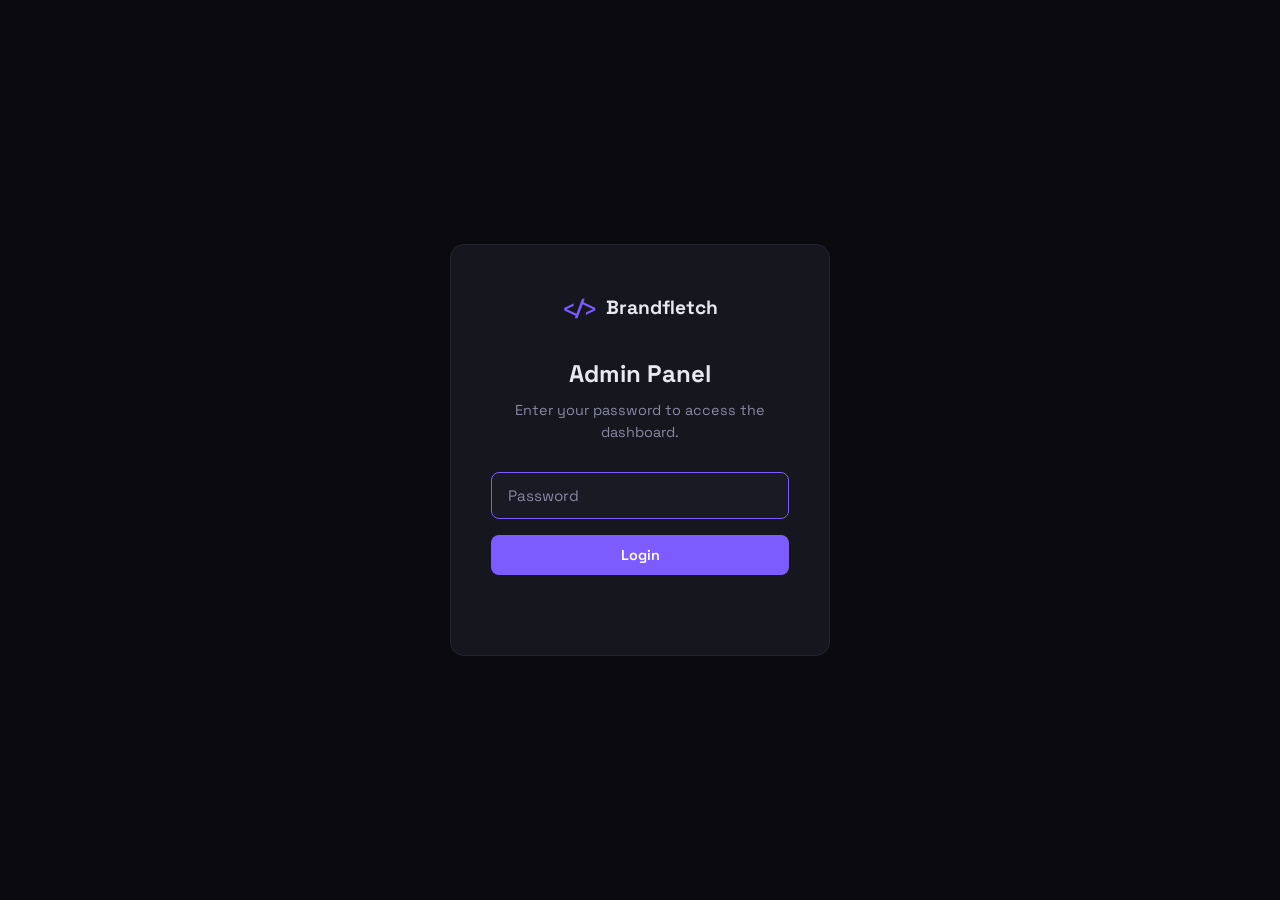
==== admin/index.html @ 87db49f0 "Fix: admin panel CSS/JS 404 — use absolute paths instead of relative" ====
<!DOCTYPE html>
<html lang="en" data-theme="dark">
<head>
    <meta charset="UTF-8">
    <meta name="viewport" content="width=device-width, initial-scale=1.0">
    <meta name="robots" content="noindex, nofollow">
    <title>Admin — Brandfletch Dev Studio</title>
    <link rel="preconnect" href="https://fonts.googleapis.com">
    <link rel="preconnect" href="https://fonts.gstatic.com" crossorigin>
    <link href="https://fonts.googleapis.com/css2?family=Space+Grotesk:wght@400;500;600;700&family=JetBrains+Mono:wght@400;500&display=swap" rel="stylesheet">
    <link rel="icon" href="/assets/favicon.svg" type="image/svg+xml">
    <link rel="stylesheet" href="/admin/css/admin.css">
</head>
<body>
    <!-- LOGIN -->
    <div id="loginScreen" class="login-screen">
        <div class="login-card">
            <div class="login-logo"><span class="logo-mark">&lt;/&gt;</span> Brandfletch</div>
            <h1>Admin Panel</h1>
            <p class="login-sub">Enter your password to access the dashboard.</p>
            <form id="loginForm">
                <input type="password" id="loginPassword" placeholder="Password" required autofocus>
                <button type="submit" class="btn btn-primary btn-full">Login</button>
                <p id="loginError" class="login-error"></p>
            </form>
        </div>
    </div>

    <!-- DASHBOARD -->
    <div id="dashboard" class="dashboard hidden">
        <!-- Sidebar -->
        <aside class="sidebar">
            <div class="sidebar-logo">
                <span class="logo-mark">&lt;/&gt;</span>
                <span>Brandfletch</span>
            </div>
            <nav class="sidebar-nav">
                <button class="nav-item active" data-view="overview"><span>◈</span> Overview</button>
                <button class="nav-item" data-view="projects"><span>▣</span> Projects</button>
                <button class="nav-item" data-view="services"><span>⚙</span> Services</button>
                <button class="nav-item" data-view="about"><span>◉</span> About</button>
                <button class="nav-item" data-view="messages"><span>✉</span> Messages <span id="msgBadge" class="badge hidden"></span></button>
            </nav>
            <div class="sidebar-footer">
                <a href="/" target="_blank" class="sidebar-link">View Site →</a>
                <button id="logoutBtn" class="sidebar-link">Logout</button>
            </div>
        </aside>

        <!-- Main -->
        <main class="main">
            <!-- Overview -->
            <div class="view active" id="view-overview">
                <h1 class="view-title">Overview</h1>
                <div class="stats-grid">
                    <div class="stat-card">
                        <span class="stat-num" id="statProjects">—</span>
                        <span class="stat-label">Projects</span>
                    </div>
                    <div class="stat-card">
                        <span class="stat-num" id="statServices">—</span>
                        <span class="stat-label">Services</span>
                    </div>
                    <div class="stat-card">
                        <span class="stat-num" id="statMessages">—</span>
                        <span class="stat-label">Unread Messages</span>
                    </div>
                </div>
                <div class="recent-messages">
                    <h2>Recent Messages</h2>
                    <div id="recentMsgList" class="recent-list">
                        <p class="muted">Loading...</p>
                    </div>
                </div>
            </div>

            <!-- Projects -->
            <div class="view" id="view-projects">
                <div class="view-header">
                    <h1 class="view-title">Projects</h1>
                    <button class="btn btn-primary" onclick="openProjectEditor()">+ Add Project</button>
                </div>
                <div id="projectsList" class="data-list">
                    <p class="muted">Loading...</p>
                </div>
            </div>

            <!-- Services -->
            <div class="view" id="view-services">
                <div class="view-header">
                    <h1 class="view-title">Services</h1>
                    <button class="btn btn-primary" onclick="openServiceEditor()">+ Add Service</button>
                </div>
                <div id="servicesList" class="data-list">
                    <p class="muted">Loading...</p>
                </div>
            </div>

            <!-- About -->
            <div class="view" id="view-about">
                <h1 class="view-title">About Section</h1>
                <form id="aboutForm" class="content-form">
                    <label>Heading</label>
                    <input type="text" id="aboutHeading" name="heading">
                    <label>Paragraph 1</label>
                    <textarea id="aboutP1" rows="3"></textarea>
                    <label>Paragraph 2</label>
                    <textarea id="aboutP2" rows="3"></textarea>
                    <label>GitHub URL</label>
                    <input type="text" id="aboutGithub" name="githubUrl">
                    <h3 class="form-section">Stats</h3>
                    <div class="stats-editor" id="statsEditor"></div>
                    <button type="submit" class="btn btn-primary">Save Changes</button>
                    <p id="aboutStatus" class="form-status"></p>
                </form>
            </div>

            <!-- Messages -->
            <div class="view" id="view-messages">
                <h1 class="view-title">Messages</h1>
                <div id="messagesList" class="data-list">
                    <p class="muted">Loading...</p>
                </div>
            </div>
        </main>
    </div>

    <!-- Project Editor Modal -->
    <div id="projectModal" class="modal hidden">
        <div class="modal-content">
            <h2 id="projectModalTitle">Add Project</h2>
            <form id="projectForm">
                <input type="hidden" id="projectId">
                <label>Title</label>
                <input type="text" id="projectTitle" required>
                <label>Tag / Category</label>
                <input type="text" id="projectTag" placeholder="Web App, API, Tool...">
                <label>Description</label>
                <textarea id="projectDesc" rows="3"></textarea>
                <label>Tech Stack (comma-separated)</label>
                <input type="text" id="projectStack" placeholder="React, Node.js, PostgreSQL">
                <label>Link</label>
                <input type="text" id="projectLink" placeholder="https://...">
                <div class="modal-actions">
                    <button type="button" class="btn btn-ghost" onclick="closeProjectModal()">Cancel</button>
                    <button type="submit" class="btn btn-primary">Save</button>
                </div>
            </form>
        </div>
    </div>

    <!-- Service Editor Modal -->
    <div id="serviceModal" class="modal hidden">
        <div class="modal-content">
            <h2 id="serviceModalTitle">Add Service</h2>
            <form id="serviceForm">
                <input type="hidden" id="serviceId">
                <label>Icon (emoji or symbol)</label>
                <input type="text" id="serviceIcon" placeholder="⬡">
                <label>Title</label>
                <input type="text" id="serviceTitle" required>
                <label>Description</label>
                <textarea id="serviceDesc" rows="3"></textarea>
                <div class="modal-actions">
                    <button type="button" class="btn btn-ghost" onclick="closeServiceModal()">Cancel</button>
                    <button type="submit" class="btn btn-primary">Save</button>
                </div>
            </form>
        </div>
    </div>

    <script src="/admin/js/admin.js"></script>
</body>
</html>
---- admin/css/admin.css ----
/* ===================================
   BRANDFLETCH ADMIN PANEL
   =================================== */

*, *::before, *::after {
    box-sizing: border-box;
    margin: 0;
    padding: 0;
}

:root {
    --bg: #0a0a0f;
    --bg-elev: #131320;
    --bg-card: #16161f;
    --bg-input: #1a1a25;
    --border: #252533;
    --border-hover: #353548;
    --text: #e8e8f0;
    --text-muted: #8888a0;
    --accent: #7c5cff;
    --accent-hover: #9479ff;
    --accent-glow: rgba(124, 92, 255, 0.15);
    --danger: #f87171;
    --success: #4ade80;
    --radius: 14px;
    --radius-sm: 8px;
    --font-display: 'Space Grotesk', sans-serif;
    --font-mono: 'JetBrains Mono', monospace;
    --ease: cubic-bezier(0.22, 1, 0.36, 1);
}

body {
    background: var(--bg);
    color: var(--text);
    font-family: var(--font-display);
    font-size: 15px;
    line-height: 1.5;
    -webkit-font-smoothing: antialiased;
}

.hidden { display: none !important; }

/* --- Login --- */
.login-screen {
    min-height: 100vh;
    display: flex;
    align-items: center;
    justify-content: center;
    padding: 24px;
}

.login-card {
    background: var(--bg-card);
    border: 1px solid var(--border);
    border-radius: var(--radius);
    padding: 48px 40px;
    max-width: 380px;
    width: 100%;
    text-align: center;
}

.login-logo {
    display: flex;
    align-items: center;
    justify-content: center;
    gap: 8px;
    font-weight: 700;
    font-size: 1.2rem;
    margin-bottom: 32px;
}

.logo-mark {
    font-family: var(--font-mono);
    color: var(--accent);
    font-size: 1.3rem;
}

.login-card h1 {
    font-size: 1.5rem;
    margin-bottom: 8px;
}

.login-sub {
    color: var(--text-muted);
    font-size: 0.9rem;
    margin-bottom: 28px;
}

.login-card input {
    width: 100%;
    background: var(--bg-input);
    border: 1px solid var(--border);
    border-radius: var(--radius-sm);
    padding: 13px 16px;
    color: var(--text);
    font-family: var(--font-display);
    font-size: 0.95rem;
    margin-bottom: 16px;
    transition: border-color 0.2s;
}

.login-card input:focus {
    outline: none;
    border-color: var(--accent);
}

.login-card input::placeholder { color: var(--text-muted); }

.login-error {
    color: var(--danger);
    font-size: 0.85rem;
    margin-top: 12px;
    min-height: 20px;
}

/* --- Buttons --- */
.btn {
    display: inline-flex;
    align-items: center;
    justify-content: center;
    padding: 10px 20px;
    border-radius: var(--radius-sm);
    font-family: var(--font-display);
    font-weight: 600;
    font-size: 0.9rem;
    cursor: pointer;
    transition: all 0.25s var(--ease);
    border: 1px solid transparent;
}

.btn-primary {
    background: var(--accent);
    color: #fff;
}

.btn-primary:hover {
    background: var(--accent-hover);
    transform: translateY(-1px);
}

.btn-ghost {
    border-color: var(--border);
    color: var(--text);
    background: transparent;
}

.btn-ghost:hover { border-color: var(--border-hover); }

.btn-full { width: 100%; }

.btn-danger {
    background: transparent;
    border: 1px solid var(--border);
    color: var(--danger);
    padding: 6px 12px;
    font-size: 0.8rem;
}

.btn-danger:hover {
    background: rgba(248, 113, 113, 0.1);
    border-color: var(--danger);
}

/* --- Dashboard Layout --- */
.dashboard {
    display: flex;
    min-height: 100vh;
}

.sidebar {
    width: 240px;
    background: var(--bg-elev);
    border-right: 1px solid var(--border);
    display: flex;
    flex-direction: column;
    flex-shrink: 0;
    position: fixed;
    height: 100vh;
    overflow-y: auto;
}

.sidebar-logo {
    display: flex;
    align-items: center;
    gap: 8px;
    font-weight: 700;
    padding: 22px 24px;
    border-bottom: 1px solid var(--border);
    font-size: 1.1rem;
}

.sidebar-nav {
    flex: 1;
    padding: 16px 12px;
    display: flex;
    flex-direction: column;
    gap: 4px;
}

.nav-item {
    display: flex;
    align-items: center;
    gap: 10px;
    padding: 10px 16px;
    background: none;
    border: none;
    color: var(--text-muted);
    font-family: var(--font-display);
    font-size: 0.9rem;
    cursor: pointer;
    border-radius: var(--radius-sm);
    transition: all 0.2s;
    text-align: left;
    position: relative;
}

.nav-item span:first-child {
    font-size: 1rem;
    width: 20px;
    text-align: center;
}

.nav-item:hover {
    color: var(--text);
    background: rgba(255, 255, 255, 0.03);
}

.nav-item.active {
    color: var(--text);
    background: var(--accent-glow);
    font-weight: 600;
}

.badge {
    margin-left: auto;
    background: var(--accent);
    color: #fff;
    font-size: 0.7rem;
    font-weight: 700;
    padding: 2px 7px;
    border-radius: 10px;
    line-height: 1.4;
}

.sidebar-footer {
    padding: 16px 12px;
    border-top: 1px solid var(--border);
    display: flex;
    flex-direction: column;
    gap: 4px;
}

.sidebar-link {
    display: block;
    padding: 10px 16px;
    color: var(--text-muted);
    font-size: 0.85rem;
    text-decoration: none;
    background: none;
    border: none;
    cursor: pointer;
    text-align: left;
    font-family: var(--font-display);
    border-radius: var(--radius-sm);
    transition: color 0.2s;
}

.sidebar-link:hover { color: var(--text); }

/* --- Main Content --- */
.main {
    flex: 1;
    margin-left: 240px;
    padding: 40px;
    max-width: 900px;
}

.view { display: none; }
.view.active { display: block; }

.view-title {
    font-size: 1.8rem;
    font-weight: 700;
    margin-bottom: 32px;
}

.view-header {
    display: flex;
    align-items: center;
    justify-content: space-between;
    margin-bottom: 32px;
}

.view-header .view-title { margin-bottom: 0; }

/* --- Stats Grid --- */
.stats-grid {
    display: grid;
    grid-template-columns: repeat(auto-fit, minmax(200px, 1fr));
    gap: 20px;
    margin-bottom: 40px;
}

.stat-card {
    background: var(--bg-card);
    border: 1px solid var(--border);
    border-radius: var(--radius);
    padding: 24px;
    text-align: center;
}

.stat-num {
    display: block;
    font-size: 2.5rem;
    font-weight: 700;
    color: var(--accent);
    line-height: 1;
    margin-bottom: 8px;
}

.stat-label {
    font-family: var(--font-mono);
    font-size: 0.8rem;
    color: var(--text-muted);
}

/* --- Data Lists --- */
.data-list {
    display: flex;
    flex-direction: column;
    gap: 16px;
}

.data-item {
    background: var(--bg-card);
    border: 1px solid var(--border);
    border-radius: var(--radius);
    padding: 20px 24px;
    display: flex;
    align-items: flex-start;
    justify-content: space-between;
    gap: 16px;
    transition: border-color 0.2s;
}

.data-item:hover { border-color: var(--border-hover); }

.data-item-main { flex: 1; min-width: 0; }

.data-item-tag {
    font-family: var(--font-mono);
    font-size: 0.75rem;
    color: var(--accent);
    margin-bottom: 6px;
    display: block;
}

.data-item h3 {
    font-size: 1.1rem;
    margin-bottom: 4px;
}

.data-item p {
    color: var(--text-muted);
    font-size: 0.9rem;
}

.data-item-actions {
    display: flex;
    gap: 8px;
    flex-shrink: 0;
}

.data-stack {
    display: flex;
    flex-wrap: wrap;
    gap: 6px;
    margin-top: 8px;
}

.data-stack span {
    font-family: var(--font-mono);
    font-size: 0.7rem;
    color: var(--text-muted);
    background: var(--bg-elev);
    padding: 3px 8px;
    border-radius: 5px;
    border: 1px solid var(--border);
}

/* --- Messages --- */
.message-item {
    background: var(--bg-card);
    border: 1px solid var(--border);
    border-radius: var(--radius);
    padding: 20px 24px;
    margin-bottom: 12px;
}

.message-item.unread {
    border-color: var(--accent);
    border-left: 3px solid var(--accent);
}

.message-header {
    display: flex;
    align-items: center;
    justify-content: space-between;
    margin-bottom: 10px;
    gap: 12px;
    flex-wrap: wrap;
}

.message-name {
    font-weight: 600;
    font-size: 1rem;
}

.message-date {
    font-family: var(--font-mono);
    font-size: 0.8rem;
    color: var(--text-muted);
}

.message-subject {
    color: var(--accent);
    font-size: 0.9rem;
    margin-bottom: 8px;
}

.message-body {
    color: var(--text-muted);
    font-size: 0.9rem;
    line-height: 1.5;
    margin-bottom: 12px;
    white-space: pre-wrap;
}

.message-email {
    font-family: var(--font-mono);
    font-size: 0.8rem;
    color: var(--text-muted);
}

.message-actions {
    display: flex;
    gap: 8px;
    margin-top: 10px;
}

/* --- Recent Messages (Overview) --- */
.recent-messages h2 {
    font-size: 1.1rem;
    margin-bottom: 16px;
}

.recent-list {
    display: flex;
    flex-direction: column;
    gap: 10px;
}

.recent-item {
    background: var(--bg-card);
    border: 1px solid var(--border);
    border-radius: var(--radius-sm);
    padding: 14px 18px;
    display: flex;
    justify-content: space-between;
    align-items: center;
    gap: 12px;
}

.recent-item-name { font-weight: 600; font-size: 0.9rem; }
.recent-item-subject { color: var(--text-muted); font-size: 0.85rem; }
.recent-item-date { color: var(--text-muted); font-family: var(--font-mono); font-size: 0.75rem; flex-shrink: 0; }

/* --- Content Form (About) --- */
.content-form {
    max-width: 600px;
}

.content-form label {
    display: block;
    font-size: 0.85rem;
    color: var(--text-muted);
    margin-bottom: 6px;
    margin-top: 18px;
}

.content-form input,
.content-form textarea {
    width: 100%;
    background: var(--bg-input);
    border: 1px solid var(--border);
    border-radius: var(--radius-sm);
    padding: 11px 14px;
    color: var(--text);
    font-family: var(--font-display);
    font-size: 0.9rem;
    transition: border-color 0.2s;
}

.content-form input:focus,
.content-form textarea:focus {
    outline: none;
    border-color: var(--accent);
}

.form-section {
    margin-top: 32px;
    margin-bottom: 12px;
    font-size: 1rem;
}

.stats-editor {
    display: flex;
    flex-direction: column;
    gap: 12px;
    margin-bottom: 24px;
}

.stat-edit-row {
    display: flex;
    gap: 12px;
    align-items: center;
}

.stat-edit-row input {
    flex: 1;
    background: var(--bg-input);
    border: 1px solid var(--border);
    border-radius: var(--radius-sm);
    padding: 10px 14px;
    color: var(--text);
    font-family: var(--font-display);
    font-size: 0.9rem;
}

.stat-edit-row input:focus { outline: none; border-color: var(--accent); }
.stat-edit-row input:first-child { max-width: 100px; }

.form-status {
    font-size: 0.85rem;
    margin-top: 12px;
    min-height: 20px;
}

.form-status.success { color: var(--success); }
.form-status.error { color: var(--danger); }

/* --- Modal --- */
.modal {
    position: fixed;
    inset: 0;
    background: rgba(0, 0, 0, 0.6);
    backdrop-filter: blur(4px);
    z-index: 200;
    display: flex;
    align-items: center;
    justify-content: center;
    padding: 24px;
}

.modal-content {
    background: var(--bg-card);
    border: 1px solid var(--border);
    border-radius: var(--radius);
    padding: 32px;
    max-width: 460px;
    width: 100%;
    max-height: 90vh;
    overflow-y: auto;
}

.modal-content h2 {
    font-size: 1.3rem;
    margin-bottom: 24px;
}

.modal-content label {
    display: block;
    font-size: 0.85rem;
    color: var(--text-muted);
    margin-bottom: 6px;
    margin-top: 16px;
}

.modal-content input,
.modal-content textarea {
    width: 100%;
    background: var(--bg-input);
    border: 1px solid var(--border);
    border-radius: var(--radius-sm);
    padding: 11px 14px;
    color: var(--text);
    font-family: var(--font-display);
    font-size: 0.9rem;
    transition: border-color 0.2s;
}

.modal-content input:focus,
.modal-content textarea:focus {
    outline: none;
    border-color: var(--accent);
}

.modal-content input::placeholder,
.modal-content textarea::placeholder { color: var(--text-muted); }

.modal-actions {
    display: flex;
    justify-content: flex-end;
    gap: 12px;
    margin-top: 28px;
}

/* --- Utility --- */
.muted { color: var(--text-muted); font-size: 0.9rem; }

/* --- Responsive --- */
@media (max-width: 768px) {
    .sidebar {
        position: relative;
        width: 100%;
        height: auto;
        border-right: none;
        border-bottom: 1px solid var(--border);
    }

    .sidebar-nav {
        flex-direction: row;
        overflow-x: auto;
        padding: 12px;
    }

    .nav-item {
        flex-shrink: 0;
        padding: 8px 14px;
    }

    .sidebar-footer {
        flex-direction: row;
        padding: 12px;
    }

    .dashboard {
        flex-direction: column;
    }

    .main {
        margin-left: 0;
        padding: 24px;
    }
}
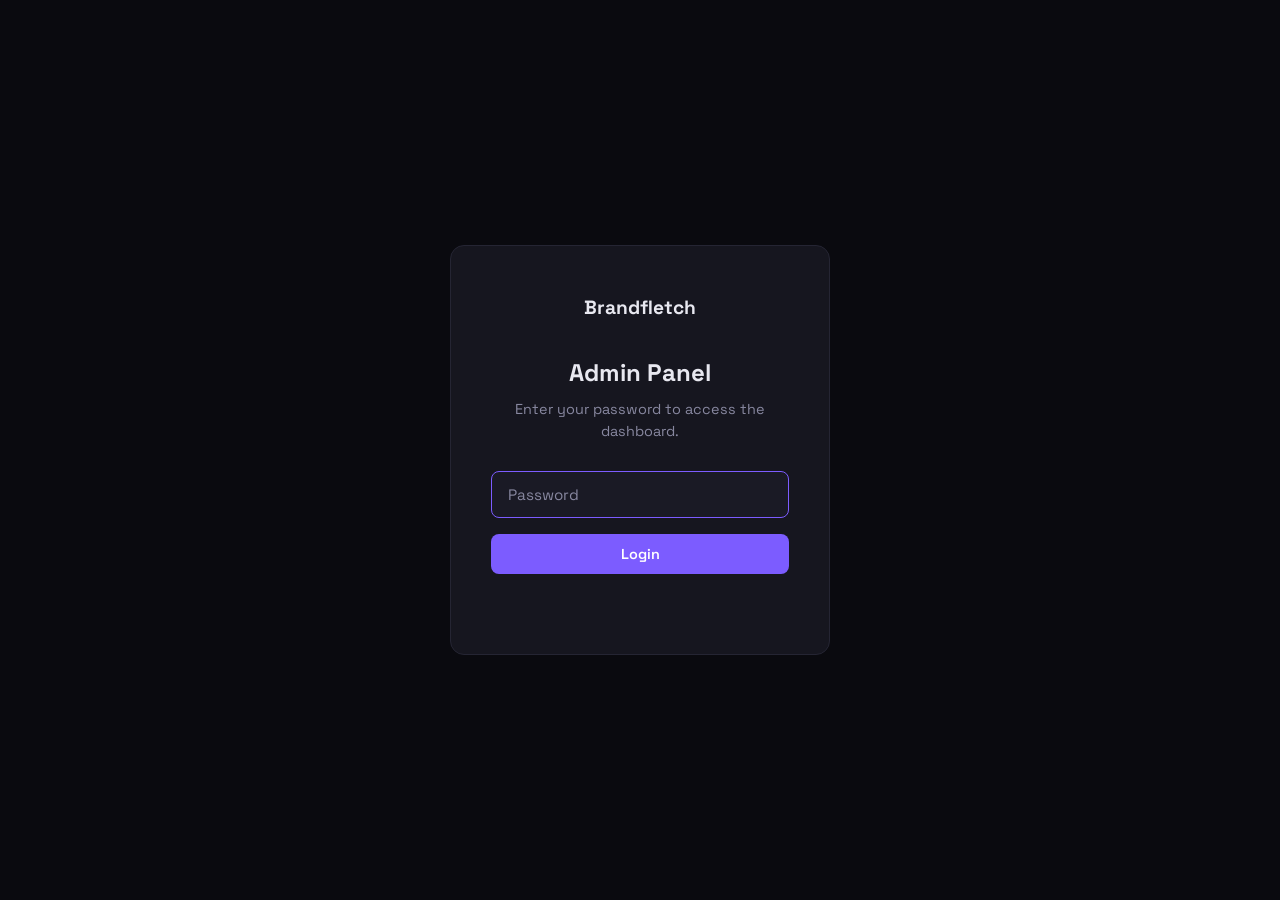
==== commit f89df340: "Restructure site around WordPress build + hosting business model - New positioning: WordPress websit" ====
--- a/admin/index.html
+++ b/admin/index.html
@@ -15,7 +15,7 @@
     <!-- LOGIN -->
     <div id="loginScreen" class="login-screen">
         <div class="login-card">
-            <div class="login-logo"><span class="logo-mark">&lt;/&gt;</span> Brandfletch</div>
+            <div class="login-logo">Brandfletch</div>
             <h1>Admin Panel</h1>
             <p class="login-sub">Enter your password to access the dashboard.</p>
             <form id="loginForm">
@@ -31,18 +31,19 @@
         <!-- Sidebar -->
         <aside class="sidebar">
             <div class="sidebar-logo">
-                <span class="logo-mark">&lt;/&gt;</span>
                 <span>Brandfletch</span>
             </div>
             <nav class="sidebar-nav">
-                <button class="nav-item active" data-view="overview"><span>◈</span> Overview</button>
-                <button class="nav-item" data-view="projects"><span>▣</span> Projects</button>
-                <button class="nav-item" data-view="services"><span>⚙</span> Services</button>
-                <button class="nav-item" data-view="about"><span>◉</span> About</button>
-                <button class="nav-item" data-view="messages"><span>✉</span> Messages <span id="msgBadge" class="badge hidden"></span></button>
+                <button class="nav-item active" data-view="overview">Overview</button>
+                <button class="nav-item" data-view="services">Services</button>
+                <button class="nav-item" data-view="hosting">Hosting Packages</button>
+                <button class="nav-item" data-view="addons">Add-ons</button>
+                <button class="nav-item" data-view="projects">Projects</button>
+                <button class="nav-item" data-view="about">About</button>
+                <button class="nav-item" data-view="messages">Messages <span id="msgBadge" class="badge hidden"></span></button>
             </nav>
             <div class="sidebar-footer">
-                <a href="/" target="_blank" class="sidebar-link">View Site →</a>
+                <a href="/" target="_blank" class="sidebar-link">View Site &#8594;</a>
                 <button id="logoutBtn" class="sidebar-link">Logout</button>
             </div>
         </aside>
@@ -54,15 +55,19 @@
                 <h1 class="view-title">Overview</h1>
                 <div class="stats-grid">
                     <div class="stat-card">
-                        <span class="stat-num" id="statProjects">—</span>
+                        <span class="stat-num" id="statServices">&mdash;</span>
+                        <span class="stat-label">Services</span>
+                    </div>
+                    <div class="stat-card">
+                        <span class="stat-num" id="statHosting">&mdash;</span>
+                        <span class="stat-label">Hosting Packages</span>
+                    </div>
+                    <div class="stat-card">
+                        <span class="stat-num" id="statProjects">&mdash;</span>
                         <span class="stat-label">Projects</span>
                     </div>
                     <div class="stat-card">
-                        <span class="stat-num" id="statServices">—</span>
-                        <span class="stat-label">Services</span>
-                    </div>
-                    <div class="stat-card">
-                        <span class="stat-num" id="statMessages">—</span>
+                        <span class="stat-num" id="statMessages">&mdash;</span>
                         <span class="stat-label">Unread Messages</span>
                     </div>
                 </div>
@@ -74,6 +79,45 @@
                 </div>
             </div>
 
+            <!-- Services -->
+            <div class="view" id="view-services">
+                <div class="view-header">
+                    <h1 class="view-title">Services</h1>
+                    <button class="btn btn-primary" onclick="openServiceEditor()">+ Add Service</button>
+                </div>
+                <div id="servicesList" class="data-list">
+                    <p class="muted">Loading...</p>
+                </div>
+            </div>
+
+            <!-- Hosting Packages -->
+            <div class="view" id="view-hosting">
+                <div class="view-header">
+                    <h1 class="view-title">Hosting Packages</h1>
+                    <button class="btn btn-primary" onclick="openHostingEditor()">+ Add Package</button>
+                </div>
+                <div id="hostingList" class="data-list">
+                    <p class="muted">Loading...</p>
+                </div>
+                <div class="content-form" style="margin-top: 32px;">
+                    <label>Hosting note (shown below the pricing cards)</label>
+                    <textarea id="hostingNoteInput" rows="2"></textarea>
+                    <button class="btn btn-ghost" style="margin-top: 12px;" onclick="saveHostingNote()">Save Note</button>
+                    <p id="hostingNoteStatus" class="form-status"></p>
+                </div>
+            </div>
+
+            <!-- Add-ons -->
+            <div class="view" id="view-addons">
+                <div class="view-header">
+                    <h1 class="view-title">Add-ons</h1>
+                    <button class="btn btn-primary" onclick="openAddonEditor()">+ Add Add-on</button>
+                </div>
+                <div id="addonsList" class="data-list">
+                    <p class="muted">Loading...</p>
+                </div>
+            </div>
+
             <!-- Projects -->
             <div class="view" id="view-projects">
                 <div class="view-header">
@@ -81,17 +125,6 @@
                     <button class="btn btn-primary" onclick="openProjectEditor()">+ Add Project</button>
                 </div>
                 <div id="projectsList" class="data-list">
-                    <p class="muted">Loading...</p>
-                </div>
-            </div>
-
-            <!-- Services -->
-            <div class="view" id="view-services">
-                <div class="view-header">
-                    <h1 class="view-title">Services</h1>
-                    <button class="btn btn-primary" onclick="openServiceEditor()">+ Add Service</button>
-                </div>
-                <div id="servicesList" class="data-list">
                     <p class="muted">Loading...</p>
                 </div>
             </div>
@@ -125,6 +158,70 @@
         </main>
     </div>
 
+    <!-- Service Editor Modal -->
+    <div id="serviceModal" class="modal hidden">
+        <div class="modal-content">
+            <h2 id="serviceModalTitle">Add Service</h2>
+            <form id="serviceForm">
+                <input type="hidden" id="serviceId">
+                <label>Title</label>
+                <input type="text" id="serviceTitle" required>
+                <label>Description</label>
+                <textarea id="serviceDesc" rows="3"></textarea>
+                <div class="modal-actions">
+                    <button type="button" class="btn btn-ghost" onclick="closeServiceModal()">Cancel</button>
+                    <button type="submit" class="btn btn-primary">Save</button>
+                </div>
+            </form>
+        </div>
+    </div>
+
+    <!-- Hosting Package Editor Modal -->
+    <div id="hostingModal" class="modal hidden">
+        <div class="modal-content">
+            <h2 id="hostingModalTitle">Add Package</h2>
+            <form id="hostingForm">
+                <input type="hidden" id="hostingId">
+                <label>Name</label>
+                <input type="text" id="hostingName" placeholder="Starter, Business, Agency..." required>
+                <label>Tagline</label>
+                <input type="text" id="hostingTagline" placeholder="For a single site that just needs to be online.">
+                <label>Price per month (MWK)</label>
+                <input type="number" id="hostingPriceMonthly" min="0" step="500" required>
+                <label>Price per year (MWK)</label>
+                <input type="number" id="hostingPriceYearly" min="0" step="1000" required>
+                <label>Features (one per line)</label>
+                <textarea id="hostingFeatures" rows="5" placeholder="1 WordPress website&#10;5GB SSD storage&#10;Free SSL certificate"></textarea>
+                <label class="checkbox-label">
+                    <input type="checkbox" id="hostingHighlighted">
+                    Highlighted — show "Most Popular" badge
+                </label>
+                <div class="modal-actions">
+                    <button type="button" class="btn btn-ghost" onclick="closeHostingModal()">Cancel</button>
+                    <button type="submit" class="btn btn-primary">Save</button>
+                </div>
+            </form>
+        </div>
+    </div>
+
+    <!-- Add-on Editor Modal -->
+    <div id="addonModal" class="modal hidden">
+        <div class="modal-content">
+            <h2 id="addonModalTitle">Add Add-on</h2>
+            <form id="addonForm">
+                <input type="hidden" id="addonId">
+                <label>Title</label>
+                <input type="text" id="addonTitle" required>
+                <label>Description</label>
+                <textarea id="addonDesc" rows="3"></textarea>
+                <div class="modal-actions">
+                    <button type="button" class="btn btn-ghost" onclick="closeAddonModal()">Cancel</button>
+                    <button type="submit" class="btn btn-primary">Save</button>
+                </div>
+            </form>
+        </div>
+    </div>
+
     <!-- Project Editor Modal -->
     <div id="projectModal" class="modal hidden">
         <div class="modal-content">
@@ -141,28 +238,12 @@
                 <input type="text" id="projectStack" placeholder="React, Node.js, PostgreSQL">
                 <label>Link</label>
                 <input type="text" id="projectLink" placeholder="https://...">
+                <label class="checkbox-label">
+                    <input type="checkbox" id="projectFeatured">
+                    Featured — show on homepage
+                </label>
                 <div class="modal-actions">
                     <button type="button" class="btn btn-ghost" onclick="closeProjectModal()">Cancel</button>
-                    <button type="submit" class="btn btn-primary">Save</button>
-                </div>
-            </form>
-        </div>
-    </div>
-
-    <!-- Service Editor Modal -->
-    <div id="serviceModal" class="modal hidden">
-        <div class="modal-content">
-            <h2 id="serviceModalTitle">Add Service</h2>
-            <form id="serviceForm">
-                <input type="hidden" id="serviceId">
-                <label>Icon (emoji or symbol)</label>
-                <input type="text" id="serviceIcon" placeholder="⬡">
-                <label>Title</label>
-                <input type="text" id="serviceTitle" required>
-                <label>Description</label>
-                <textarea id="serviceDesc" rows="3"></textarea>
-                <div class="modal-actions">
-                    <button type="button" class="btn btn-ghost" onclick="closeServiceModal()">Cancel</button>
                     <button type="submit" class="btn btn-primary">Save</button>
                 </div>
             </form>
--- a/admin/css/admin.css
+++ b/admin/css/admin.css
@@ -69,12 +69,6 @@
     margin-bottom: 32px;
 }
 
-.logo-mark {
-    font-family: var(--font-mono);
-    color: var(--accent);
-    font-size: 1.3rem;
-}
-
 .login-card h1 {
     font-size: 1.5rem;
     margin-bottom: 8px;
@@ -212,12 +206,6 @@
     transition: all 0.2s;
     text-align: left;
     position: relative;
-}
-
-.nav-item span:first-child {
-    font-size: 1rem;
-    width: 20px;
-    text-align: center;
 }
 
 .nav-item:hover {
@@ -653,3 +641,25 @@
         padding: 24px;
     }
 }
+
+/* --- Featured checkbox + badge --- */
+.checkbox-label {
+    display: flex !important;
+    align-items: center;
+    gap: 8px;
+    margin-top: 18px;
+    color: var(--text) !important;
+    font-size: 0.9rem !important;
+    cursor: pointer;
+}
+
+.checkbox-label input[type="checkbox"] {
+    width: auto;
+    accent-color: var(--accent);
+    cursor: pointer;
+}
+
+.featured-badge {
+    color: var(--accent);
+    font-weight: 600;
+}
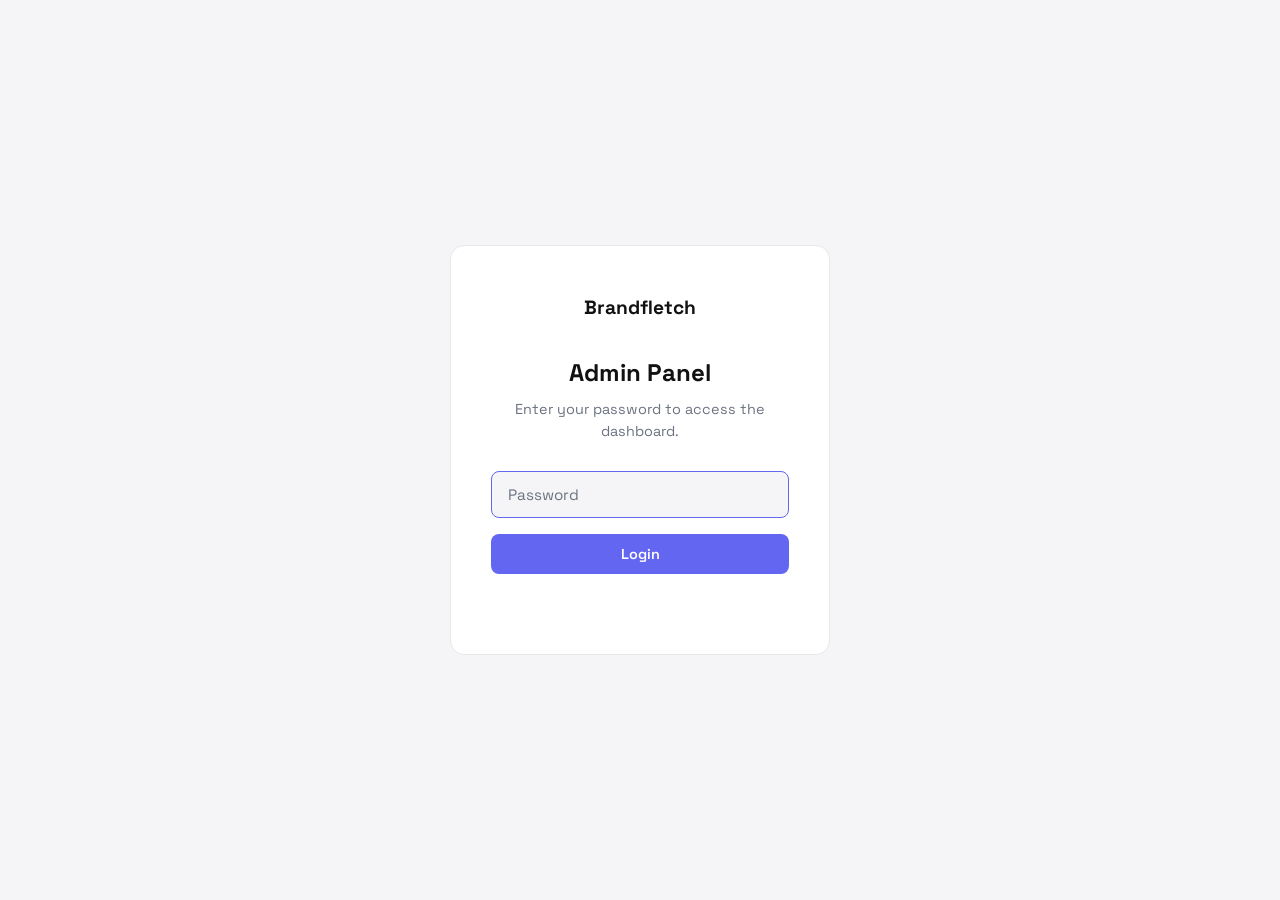
==== commit 5e3a5678: "Remove Managed Web Hosting service; replace hardcoded domain pricing with admin-configurable domain " ====
--- a/admin/index.html
+++ b/admin/index.html
@@ -1,5 +1,5 @@
 <!DOCTYPE html>
-<html lang="en" data-theme="dark">
+<html lang="en" data-theme="light">
 <head>
     <meta charset="UTF-8">
     <meta name="viewport" content="width=device-width, initial-scale=1.0">
@@ -38,7 +38,11 @@
                 <button class="nav-item" data-view="services">Services</button>
                 <button class="nav-item" data-view="hosting">Hosting Packages</button>
                 <button class="nav-item" data-view="addons">Add-ons</button>
+                <button class="nav-item" data-view="domains">Domain Pricing</button>
                 <button class="nav-item" data-view="projects">Projects</button>
+                <button class="nav-item" data-view="clients">Clients</button>
+                <button class="nav-item" data-view="clientsites">Client Sites</button>
+                <button class="nav-item" data-view="invoices">Invoices</button>
                 <button class="nav-item" data-view="about">About</button>
                 <button class="nav-item" data-view="messages">Messages <span id="msgBadge" class="badge hidden"></span></button>
             </nav>
@@ -64,7 +68,19 @@
                     </div>
                     <div class="stat-card">
                         <span class="stat-num" id="statProjects">&mdash;</span>
-                        <span class="stat-label">Projects</span>
+                        <span class="stat-label">Portfolio Projects</span>
+                    </div>
+                    <div class="stat-card">
+                        <span class="stat-num" id="statClients">&mdash;</span>
+                        <span class="stat-label">Clients</span>
+                    </div>
+                    <div class="stat-card">
+                        <span class="stat-num" id="statAnnualFees">&mdash;</span>
+                        <span class="stat-label">Annual Fees (MK)</span>
+                    </div>
+                    <div class="stat-card">
+                        <span class="stat-num" id="statPendingInvoices">&mdash;</span>
+                        <span class="stat-label">Pending Invoices</span>
                     </div>
                     <div class="stat-card">
                         <span class="stat-num" id="statMessages">&mdash;</span>
@@ -118,6 +134,18 @@
                 </div>
             </div>
 
+            <!-- Domain Pricing -->
+            <div class="view" id="view-domains">
+                <div class="view-header">
+                    <h1 class="view-title">Domain Pricing</h1>
+                    <button class="btn btn-primary" onclick="openDomainPricingEditor()">+ Add TLD</button>
+                </div>
+                <p class="muted" style="margin-bottom: 16px;">Set custom annual pricing for each top-level domain. Prices are shown to customers during checkout.</p>
+                <div id="domainPricingList" class="data-list">
+                    <p class="muted">Loading...</p>
+                </div>
+            </div>
+
             <!-- Projects -->
             <div class="view" id="view-projects">
                 <div class="view-header">
@@ -125,6 +153,39 @@
                     <button class="btn btn-primary" onclick="openProjectEditor()">+ Add Project</button>
                 </div>
                 <div id="projectsList" class="data-list">
+                    <p class="muted">Loading...</p>
+                </div>
+            </div>
+
+
+            <!-- Clients -->
+            <div class="view" id="view-clients">
+                <div class="view-header">
+                    <h1 class="view-title">Clients</h1>
+                </div>
+                <div id="clientsList" class="data-list">
+                    <p class="muted">Loading...</p>
+                </div>
+            </div>
+
+            <!-- Client Sites -->
+            <div class="view" id="view-clientsites">
+                <div class="view-header">
+                    <h1 class="view-title">Client Sites</h1>
+                    <button class="btn btn-primary" onclick="openProjectEditor()">+ Assign Website</button>
+                </div>
+                <div id="clientProjectsList" class="data-list">
+                    <p class="muted">Loading...</p>
+                </div>
+            </div>
+
+            <!-- Invoices -->
+            <div class="view" id="view-invoices">
+                <div class="view-header">
+                    <h1 class="view-title">Invoices</h1>
+                    <button class="btn btn-primary" onclick="openInvoiceEditor()">+ Create Invoice</button>
+                </div>
+                <div id="invoicesList" class="data-list">
                     <p class="muted">Loading...</p>
                 </div>
             </div>
@@ -139,8 +200,8 @@
                     <textarea id="aboutP1" rows="3"></textarea>
                     <label>Paragraph 2</label>
                     <textarea id="aboutP2" rows="3"></textarea>
-                    <label>GitHub URL</label>
-                    <input type="text" id="aboutGithub" name="githubUrl">
+                    <label>Paragraph 3</label>
+                    <textarea id="aboutP3" rows="3"></textarea>
                     <h3 class="form-section">Stats</h3>
                     <div class="stats-editor" id="statsEditor"></div>
                     <button type="submit" class="btn btn-primary">Save Changes</button>
@@ -168,6 +229,8 @@
                 <input type="text" id="serviceTitle" required>
                 <label>Description</label>
                 <textarea id="serviceDesc" rows="3"></textarea>
+                <label>Revenue Model</label>
+                <input type="text" id="serviceModel" placeholder="Project-based, From MWK 8,000/mo, One-time fee...">
                 <div class="modal-actions">
                     <button type="button" class="btn btn-ghost" onclick="closeServiceModal()">Cancel</button>
                     <button type="submit" class="btn btn-primary">Save</button>
@@ -182,6 +245,11 @@
             <h2 id="hostingModalTitle">Add Package</h2>
             <form id="hostingForm">
                 <input type="hidden" id="hostingId">
+                <label>Category</label>
+                <select id="hostingCategory">
+                    <option value="wordpress">WordPress Hosting</option>
+                    <option value="cpanel">cPanel Hosting</option>
+                </select>
                 <label>Name</label>
                 <input type="text" id="hostingName" placeholder="Starter, Business, Agency..." required>
                 <label>Tagline</label>
@@ -214,6 +282,8 @@
                 <input type="text" id="addonTitle" required>
                 <label>Description</label>
                 <textarea id="addonDesc" rows="3"></textarea>
+                <label>Revenue Model</label>
+                <input type="text" id="addonModel" placeholder="From MWK 25,000/year, One-time fee...">
                 <div class="modal-actions">
                     <button type="button" class="btn btn-ghost" onclick="closeAddonModal()">Cancel</button>
                     <button type="submit" class="btn btn-primary">Save</button>
@@ -250,6 +320,116 @@
         </div>
     </div>
 
+
+    <!-- Project Editor Modal -->
+    <div id="projectModal" class="modal hidden">
+        <div class="modal-content">
+            <h2 id="projectModalTitle">Assign Website to Client</h2>
+            <form id="projectForm">
+                <input type="hidden" id="projectId">
+                <label>Client</label>
+                <select id="projectCustomer" required>
+                    <option value="">Select a client...</option>
+                </select>
+                <label>Project Name</label>
+                <input type="text" id="projectName" placeholder="e.g. Corporate Website Redesign" required>
+                <label>Domain</label>
+                <input type="text" id="projectDomain" placeholder="example.com">
+                <label>Project Type</label>
+                <select id="projectType">
+                    <option value="custom_website">Custom Website</option>
+                    <option value="web_app">Web App</option>
+                    <option value="ecommerce">E-commerce</option>
+                    <option value="landing_page">Landing Page</option>
+                    <option value="redesign">Redesign</option>
+                </select>
+                <label>Status</label>
+                <select id="projectStatus">
+                    <option value="planning">Planning</option>
+                    <option value="in_development">In Development</option>
+                    <option value="deployed">Deployed</option>
+                    <option value="maintenance">Maintenance</option>
+                    <option value="paused">Paused</option>
+                    <option value="cancelled">Cancelled</option>
+                </select>
+                <label>Annual Management Fee (MWK)</label>
+                <input type="number" id="projectFee" value="500000" min="0" step="10000">
+                <label>Billing Cycle</label>
+                <select id="projectBillingCycle">
+                    <option value="annual">Annual</option>
+                    <option value="monthly">Monthly</option>
+                    <option value="one_time">One-time</option>
+                    <option value="none">No billing</option>
+                </select>
+                <label>Description</label>
+                <textarea id="projectDescription" rows="3" placeholder="Brief description of the project"></textarea>
+                <label class="checkbox-label">
+                    <input type="checkbox" id="projectBillingActive" checked>
+                    Billing active — generate annual invoices
+                </label>
+                <label>Notes</label>
+                <textarea id="projectNotes" rows="2"></textarea>
+                <div class="modal-actions">
+                    <button type="button" class="btn btn-ghost" onclick="closeProjectModal()">Cancel</button>
+                    <button type="submit" class="btn btn-primary">Save</button>
+                </div>
+            </form>
+        </div>
+    </div>
+
+    <!-- Invoice Editor Modal -->
+    <div id="invoiceModal" class="modal hidden">
+        <div class="modal-content">
+            <h2 id="invoiceModalTitle">Create Invoice</h2>
+            <form id="invoiceForm">
+                <input type="hidden" id="invoiceId">
+                <label>Client</label>
+                <select id="invoiceCustomer">
+                    <option value="">Select a client...</option>
+                </select>
+                <label>Description</label>
+                <input type="text" id="invoiceDescription" placeholder="e.g. Annual management fee" required>
+                <label>Amount (MWK)</label>
+                <input type="number" id="invoiceAmount" value="500000" min="0" step="1000" required>
+                <label>Billing Period</label>
+                <select id="invoiceBillingPeriod">
+                    <option value="annual">Annual</option>
+                    <option value="monthly">Monthly</option>
+                    <option value="one_time">One-time</option>
+                    <option value="milestone">Milestone</option>
+                </select>
+                <label>Due Date</label>
+                <input type="date" id="invoiceDueDate">
+                <label>Notes</label>
+                <textarea id="invoiceNotes" rows="2"></textarea>
+                <div class="modal-actions">
+                    <button type="button" class="btn btn-ghost" onclick="closeInvoiceModal()">Cancel</button>
+                    <button type="submit" class="btn btn-primary">Create</button>
+                </div>
+            </form>
+        </div>
+    </div>
+
+    <!-- Domain Pricing Editor Modal -->
+    <div id="domainPricingModal" class="modal hidden">
+        <div class="modal-content">
+            <h2 id="domainPricingTitle">Add Domain Pricing</h2>
+            <form id="domainPricingForm">
+                <input type="hidden" id="domainPricingIndex">
+                <label>TLD (e.g. .com, .net, .co.uk)</label>
+                <input type="text" id="domainPricingTld" placeholder=".com" required>
+                <label>Annual Price (MWK)</label>
+                <input type="number" id="domainPricingPrice" placeholder="15000" min="0" step="500" required>
+                <label>Description (optional)</label>
+                <input type="text" id="domainPricingDesc" placeholder="Popular for businesses">
+                <div class="modal-actions">
+                    <button type="button" class="btn btn-ghost" onclick="closeDomainPricingModal()">Cancel</button>
+                    <button type="submit" class="btn btn-primary">Save</button>
+                </div>
+            </form>
+        </div>
+    </div>
+
     <script src="/admin/js/admin.js"></script>
 </body>
 </html>
--- a/admin/css/admin.css
+++ b/admin/css/admin.css
@@ -8,7 +8,29 @@
     padding: 0;
 }
 
-:root {
+:root,
+[data-theme="light"] {
+    --bg: #f5f5f7;
+    --bg-elev: #ffffff;
+    --bg-card: #ffffff;
+    --bg-input: #f5f5f7;
+    --border: #e5e7eb;
+    --border-hover: #d1d5db;
+    --text: #111111;
+    --text-muted: #6b7280;
+    --accent: #6366f1;
+    --accent-hover: #4f46e5;
+    --accent-glow: rgba(99, 102, 241, 0.1);
+    --danger: #ef4444;
+    --success: #22c55e;
+    --radius: 14px;
+    --radius-sm: 8px;
+    --font-display: 'Space Grotesk', sans-serif;
+    --font-mono: 'JetBrains Mono', monospace;
+    --ease: cubic-bezier(0.22, 1, 0.36, 1);
+}
+
+[data-theme="dark"] {
     --bg: #0a0a0f;
     --bg-elev: #131320;
     --bg-card: #16161f;
@@ -22,11 +44,6 @@
     --accent-glow: rgba(124, 92, 255, 0.15);
     --danger: #f87171;
     --success: #4ade80;
-    --radius: 14px;
-    --radius-sm: 8px;
-    --font-display: 'Space Grotesk', sans-serif;
-    --font-mono: 'JetBrains Mono', monospace;
-    --ease: cubic-bezier(0.22, 1, 0.36, 1);
 }
 
 body {
